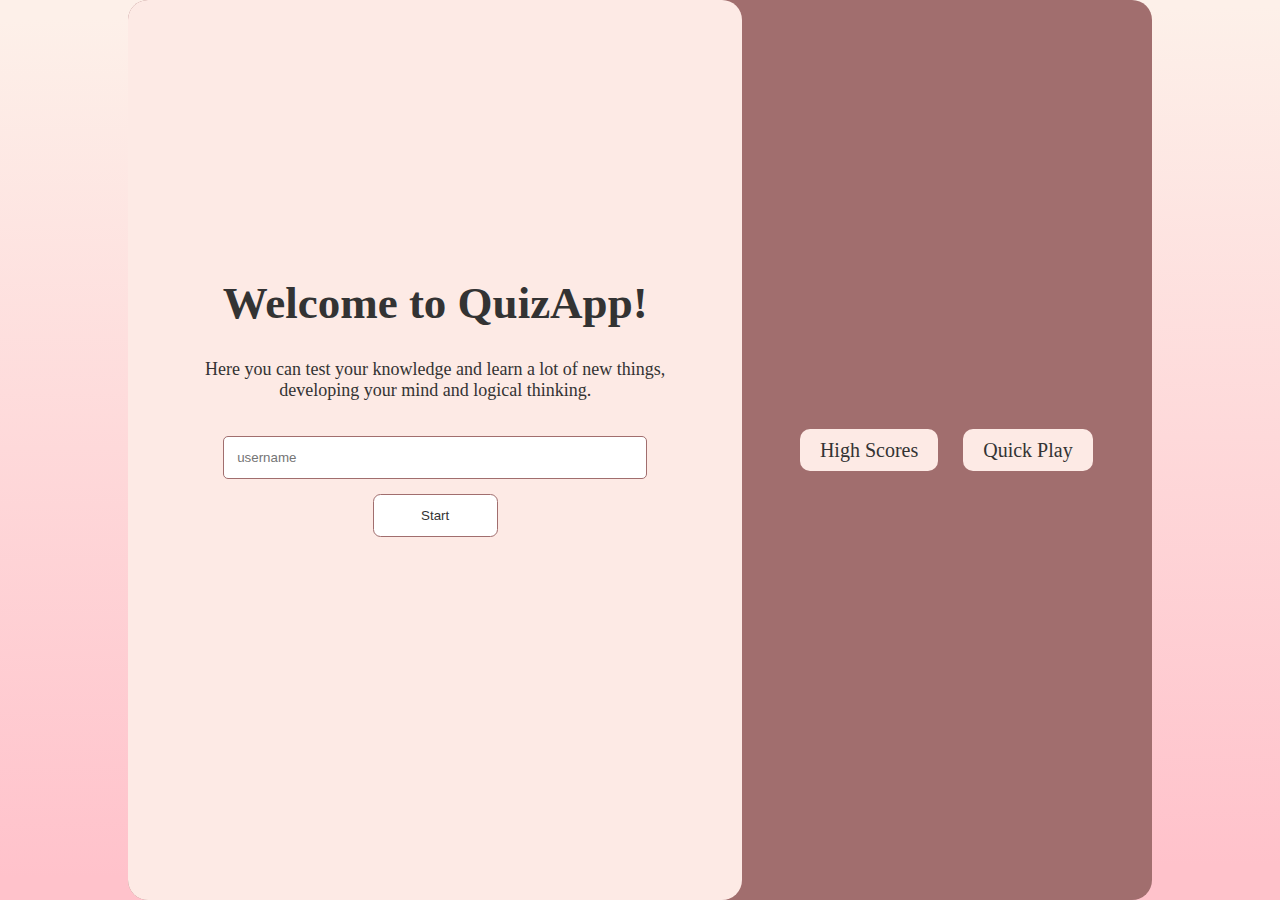
==== index.html @ 8a9478e6 "first commit" ====
<!DOCTYPE html>
<html lang="en">
  <head>
    <meta charset="UTF-8" />
    <meta name="viewport" content="width=device-width, initial-scale=1.0" />
    <link rel="stylesheet" href="style.css" />
    <title>quizApp</title>
  </head>
  <body>
    <div id="wrapper">
      <div id="container">
        <main>
          <div id="login">
            <h2>Welcome to QuizApp!</h2>
            <p>
              Here you can test your knowledge and learn a lot of new things,
              developing your mind and logical thinking.
            </p>
            <form action="">
              <input
                type="text"
                name="username"
                id="username"
                placeholder="username"
              />
              <button type="submit" class="submit" disabled>Start</button>
            </form>
          </div>
        </main>
      </div>
      <aside>
        <div>
          <a href="/highscores.html" onclick="" class="btn">High Scores</a>
          <a href="/question1.html" onclick="" class="btn">Quick Play</a>
        </div>
      </aside>
    </div>
    <script src="main.js"></script>
  </body>
</html>
---- style.css ----
* {
  margin: 0;
  padding: 0;
  box-sizing: border-box;
}

ul,
a {
  text-decoration: none;
  list-style: none;
}
:root {
  --primary: #a16e6e;
  --secondary: #fdeae5;
  font-size: 62.5%;
}

/* utility classes */
body {
  font-size: 2rem;
  color: #333;
  background: linear-gradient(
    179.4deg,
    rgb(253, 240, 233) 2.2%,
    rgb(255, 194, 203) 96.2%
  );
  justify-content: center;
}
#wrapper {
  height: 100vh;
  background-color: var(--primary);
  width: 80%;
  max-width: 80%;
  display: flex;
  margin: 0 auto;
  border-radius: 2rem;
}
#container {
  background-color: var(--secondary);
  width: 60%;
  border-radius: 2rem;
  padding: 2rem 3rem;
}
main {
  display: flex;
  flex-direction: column;
  justify-content: center;
  height: 90%;
  width: 90%;
  margin: 0rem auto;
  font-size: 3rem;
  align-items: center;
  gap: 1rem;
}
#login {
  flex-direction: column;
  gap: 1rem;
}
#login h2 {
  text-align: center;
}
#login p {
  text-align: center;
  margin: 3rem 0;
}
#login a {
  text-align: end;
  margin: 1rem 0;
}
form {
  display: flex;
  flex-direction: column;
  gap: 1rem;
}
input {
  padding: 1.3rem;
  margin: 0.5rem auto;
  border: var(--primary) 1px solid;
  background-color: #fff;
  border-radius: 0.5rem;
  width: 85%;
}
.submit {
  padding: 1.3rem;
  width: 25%;
  margin: 0 auto;
  background-color: #fff;
  border: 1px solid var(--primary);
  color: #333;
  cursor: pointer;
  border-radius: .75rem;
}
.submit[disabled]:hover {
  cursor: not-allowed;
  box-shadow: none;
  transform: none;
}
main p {
  font-size: 1.8rem;
  margin: 1rem 0.5rem;
}
main a {
  color: black;
  font: 1.8rem italic;
  font-weight: 500;
}
aside {
  display: flex;
  flex-direction: column;
  justify-content: center;
  align-items: center;
  width: 35%;
}
aside div {
  width: 100%;
  margin-left: 9.5rem;
}
.btn {
  color: #333;
  margin: 1rem;
  border-radius: 1rem;
  padding: 1rem 2rem;
  background-color: #fdeae5;
}
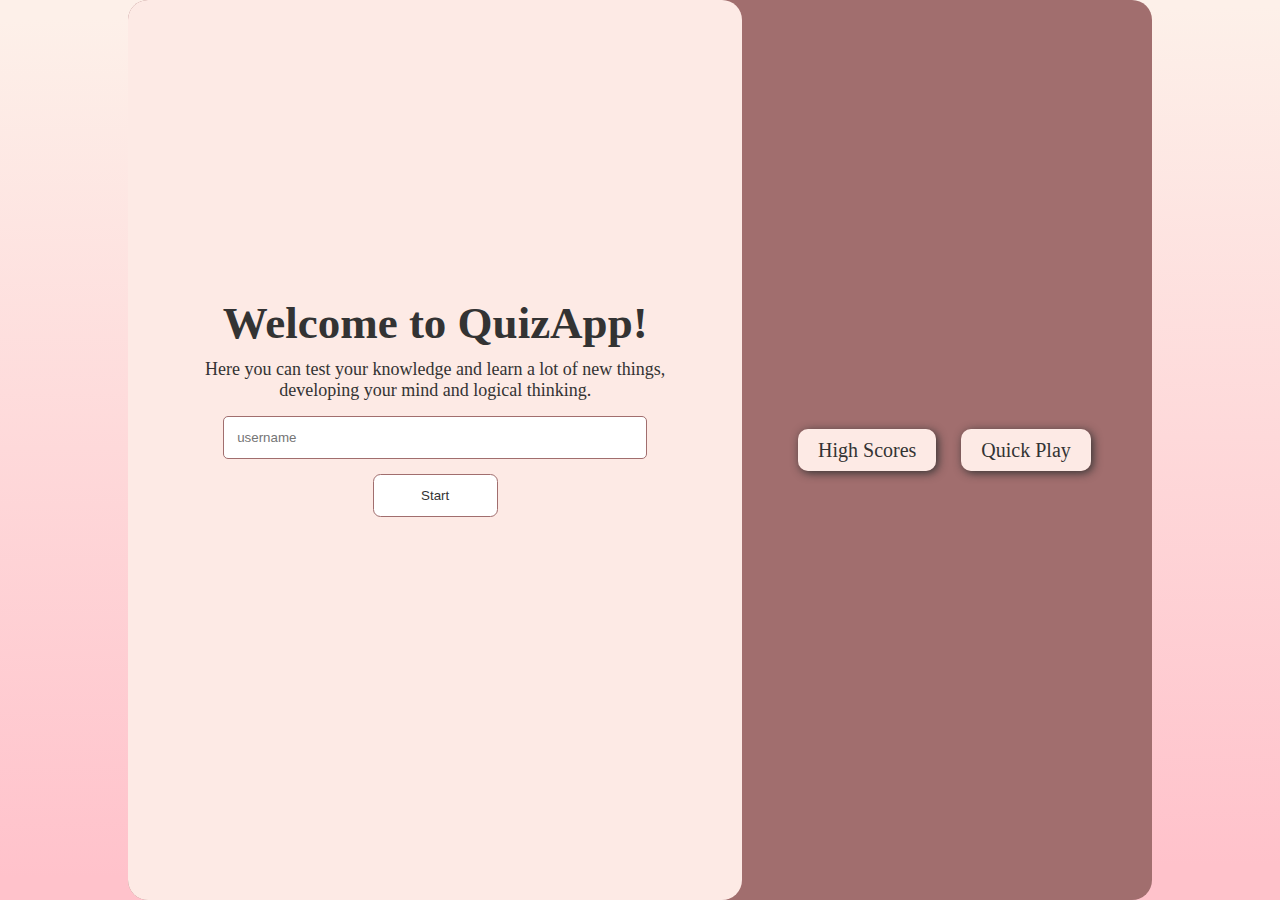
==== commit d4107a4a: "update" ====
--- a/index.html
+++ b/index.html
@@ -30,8 +30,8 @@
       </div>
       <aside>
         <div>
-          <a href="/highscores.html" onclick="" class="btn">High Scores</a>
-          <a href="/question1.html" onclick="" class="btn">Quick Play</a>
+          <a href="/highscores.html" class="btn">High Scores</a>
+          <a href="/question1.html" class="btn">Quick Play</a>
         </div>
       </aside>
     </div>
--- a/style.css
+++ b/style.css
@@ -30,7 +30,7 @@
   height: 100vh;
   background-color: var(--primary);
   width: 80%;
-  max-width: 80%;
+  max-width: 1080px;
   display: flex;
   margin: 0 auto;
   border-radius: 2rem;
@@ -52,20 +52,13 @@
   align-items: center;
   gap: 1rem;
 }
-#login {
-  flex-direction: column;
-  gap: 1rem;
-}
 #login h2 {
   text-align: center;
 }
 #login p {
   text-align: center;
-  margin: 3rem 0;
-}
-#login a {
-  text-align: end;
-  margin: 1rem 0;
+  font-size: 1.8rem;
+  margin: 1rem 0.5rem;
 }
 form {
   display: flex;
@@ -88,32 +81,21 @@
   border: 1px solid var(--primary);
   color: #333;
   cursor: pointer;
-  border-radius: .75rem;
+  border-radius: 0.75rem;
 }
 .submit[disabled]:hover {
   cursor: not-allowed;
   box-shadow: none;
   transform: none;
 }
-main p {
-  font-size: 1.8rem;
-  margin: 1rem 0.5rem;
-}
-main a {
-  color: black;
-  font: 1.8rem italic;
-  font-weight: 500;
-}
 aside {
   display: flex;
-  flex-direction: column;
   justify-content: center;
   align-items: center;
   width: 35%;
 }
 aside div {
-  width: 100%;
-  margin-left: 9.5rem;
+  margin-left: auto;
 }
 .btn {
   color: #333;
@@ -121,4 +103,14 @@
   border-radius: 1rem;
   padding: 1rem 2rem;
   background-color: #fdeae5;
+  box-shadow: 2px 2px 10px #333;
 }
+.btn:hover{
+  color: var(--primary);
+  cursor: pointer;
+  transform: translate(2px, 2px);
+}
+
+@media (max-width: 768px){
+
+}